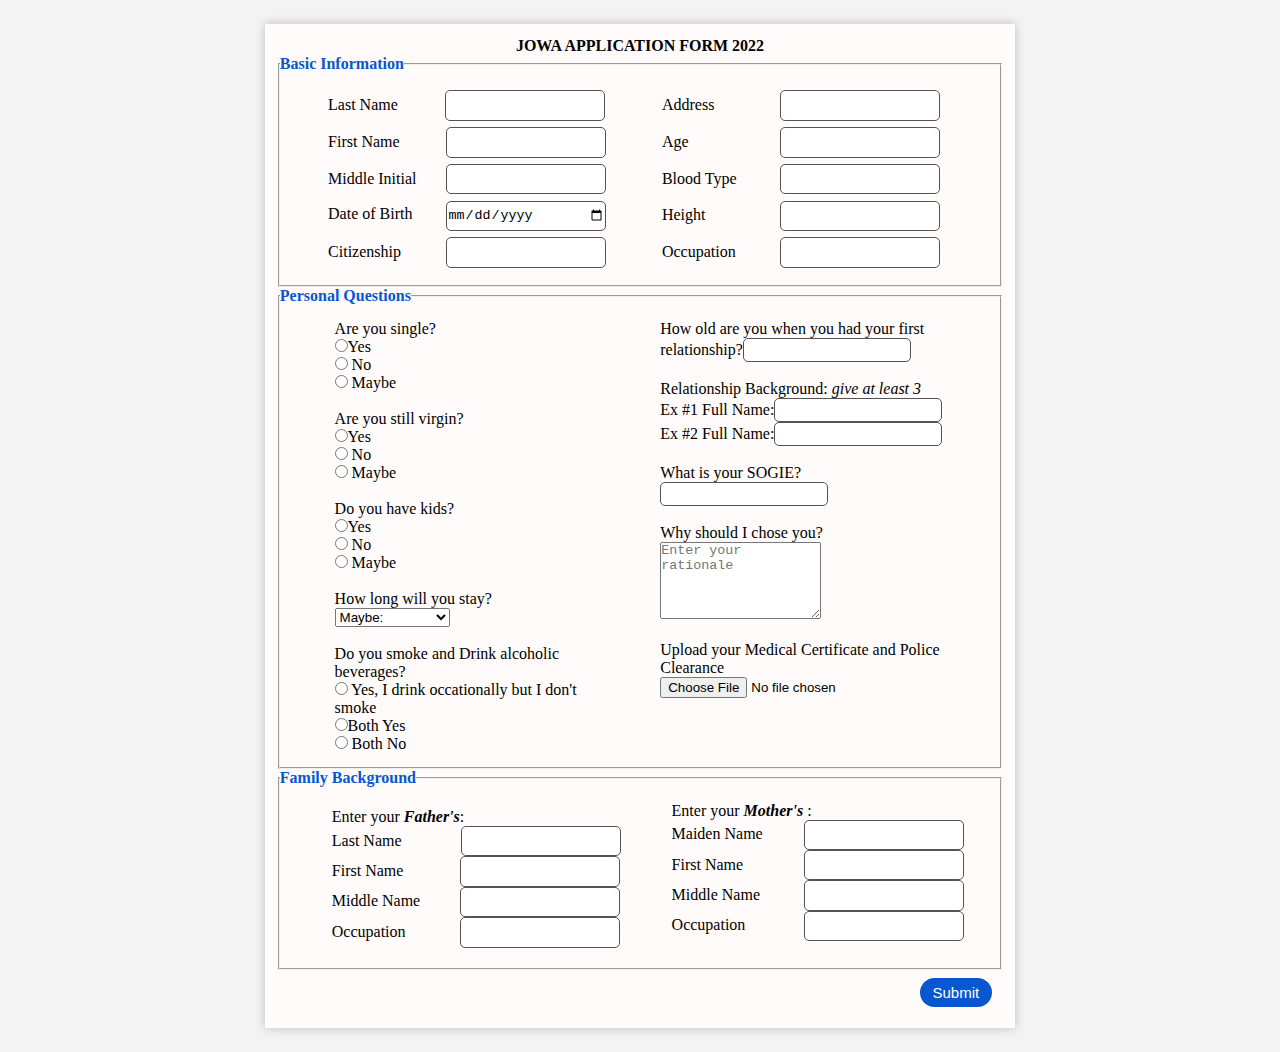
==== index.html @ a8315c6c "changing the filename" ====
<!DOCTYPE html>
<html lang="en">
<head>
        <meta charset="UTF-8">
        <meta http-equiv="X-UA-Compatible" content="IE=edge">
        <meta name="description" content="Finding true love">
        <meta name="author" content="Nicca Laodenio">
        <meta name="viewport" content="width=device-width, initial-scale=5.0">
        <link rel="stylesheet" href="css/stylesheet.css"> 
        <title>Jowa Application (online form)</title>
        
</head>
<body>
    <header>
        <h1></h1>
    </header>
            <main class="ncx">
            <article id="Jaf">
                <h3>JOWA APPLICATION FORM 2022</h3>
                <form method="GET" action="">
                    <section class="basicInfoSection">
                     <fieldset class="fsData" id="Fs_basic_Info">
                            <legend class="dataLegend"><b>Basic Information</b></legend>
                                <section class="InfoSection basic_info">  
                                    <div class="first-column">
                                        <label class="lblBasicInfo " for="lName" >Last Name</label>
                                        <input type="text" name="LName" id="lName" class="box LN" required><br>
                                        <label class="lblBasicInfo" for="fName">First Name</label><input type="text" name="FName" id="fName" required class="box" ><br>
                                        <label class="lblBasicInfo" for="mi">Middle Initial</label><input type="text" name="Mi" id="mi" required class="box" ><br>
                                        <label class="lblBasicInfo" for="beerday">Date of Birth</label><input type="date" name="bday" id="beerday" required class="box" ><br>
                                        <label class="lblBasicInfo" for="ctznshp">Citizenship</label><input type="text" name="ctznshp" id="ctznshp" class="box" ><br>
                                    </div>
                                    <div class="second-column">
                                        <label class="lblBasicInfo" for="address">Address</label><input type="text" name="address" id="address" required class="box" ><br>
                                        <label class="lblBasicInfo" for="age">Age</label><input type="number" name="Age" id="age" required class="box" ><br>
                                        <label class="lblBasicInfo" for="btype">  Blood Type</label><input type="text" name="btype" id="bType" required class="box" ><br>
                                        <label class="lblBasicInfo" for="height">Height</label><input type="text" name="height" id="height"required class="box" ><br>
                                        <label class="lblBasicInfo" for="occupation">Occupation</label><input type="text" name="occupation" id="occupation"required class="box" ><br>
                                    </div>
                                </section>     
                        </fieldset>
                    </section>
                    <section>
                        <fieldset class="fsData" id="Fs_prsnl_quest">
                            <legend class="dataLegend"><b>Personal Questions</b></legend>
                                <section class="InfoSection prsnl_quest">
                                    <div class="first-column">
                                        <label for="single"> Are you single? <br>
                                            <input type="radio" name="single?" id="yes"><label for="yes">Yes</label><br>
                                            <input type="radio" name="single?" id="no"> <label for="no">No</label><br>
                                            <input type="radio" name="single?" id="maybe"> <label for="maybe">Maybe</label>
                                        </label><br><br>
                                        <label for="">Are you still virgin?</label><br>
                                            <input type="radio" name="virgin?" id="yes"><label for="">Yes</label><br>
                                            <input type="radio" name="virgin?" id="no"> <label for="">No</label><br>
                                            <input type="radio" name="virgin?" id="maybe"> <label for="">Maybe</label><br><br>
                                        <label for="">Do you have kids?</label><br>
                                            <input type="radio" name="kids?" id="yes"><label for="">Yes</label><br>
                                            <input type="radio" name="kids?" id="no"> <label for="">No</label><br>
                                            <input type="radio" name="kids?" id="maybe"> <label for="">Maybe</label><br><br>
                                            <label for="">
                                                How long will you stay?
                                            <section id="dropdown">
                                                <select name="will stay?" id="stay" >
                                                    <option value="">Maybe:</option>
                                                    <option value="months">Months</option>
                                                    <option value="days">Days</option>
                                                    <option value="years">Years</option>
                                                    <option value="lifetime">Lifetime</option>
                                                    <option value="never">Never</option>
                                                    <option value="waporeber">Waray Poreber!</option>
                                                </select>
                                            </section>
                                                </label>
                                        <br>
                                                <label for="">Do you smoke and Drink alcoholic beverages?</label><br>
                                                <input type="radio" name="drink&smoke?" id="yes">
                                                <label for="">Yes, I drink occationally but 
                                                    I don't smoke</label><br>
                                                <input type="radio" name="drink&smoke?" id="Yes"><label for="">Both Yes<br>
                                                <input type="radio" name="drink&smoke?" id="no"> <label for="">Both No</label>
                                    </div>
                                    <div class="second-column">
                                        <label class="lblBasicInfo" for="">How old are you when you had your first relationship?</label><input type="text" name="" id=""required class="box" ><br><br>
                                        <label for="">Relationship Background: <em>give at least 3 </em> </label><br>
                                        <label for="">Ex #1 Full Name:</label><input type="text" name="x1_name" class="box" id=""><br>
                                        <label for="">Ex #2 Full Name:</label><input type="text" name="x2_name" class="box" id=""><br> <br>
                                        <label for="">What is your SOGIE?</label><input type="text" name="x3_name" class="box" id="">
                                        <br> <br>
                                        <label for="">Why should I chose you?</label><br>
                                        <textarea name="why?" id="txtWaeyo" cols="18" rows="5" placeholder="Enter your rationale"></textarea><br><br>
                                        <label for="">Upload your Medical Certificate and Police Clearance</label> <br><input type="file" name="certificate" id="">
                                    </div>
                                </section>
                        </fieldset>
                    </section>
                    <fieldset class="fsData" id="Fs_FamBackGround">
                        <legend class="dataLegend"><b>Family Background</b></legend>
                        <section class="InfoSection FamBG">
                            <div class="father">
                                <label for="">Enter your <b><em>Father's</em></b>:</label><br>
                                    <section class="Father">
                                        <label for="FlName" class="lbl ">Last Name </label>
                                        <input type="text" name="FLName" id="FlName" required class="box LN"><br>
                                        <label for="fFName" class="lbl">First Name </label><input type="text" clas box" name="FFName" id="FfName" required class="box"><br>
                                        <label for="Fmi" class="lbl">Middle  Name</label><input type="text" clas box" name="FMi" id="Fmi" class="box" required><br>
                                        <label for="occupation" class="lbl">Occupation</label><input type="text" clas box" name="occupation" id="occupation"required class="box NL"><br>
                                    </section>
                            </div>
                                <div class="mother">
                                        <label for="">Enter your <b><em>Mother's</em> </b>:</label><br>
                                        <section class="mother">
                                        <label for="MName" class="lbl">Maiden Name </label>
                                        <input type="text" class="box" name="MMName" id="MMName" required><br>
                                        <label for="MfName" class="lbl">First Name </label>
                                        <input type="text" class="box" name="MFName" id="MfName" required class="box"><br>
                                        <label for="Fmi" class="lbl">Middle Name</label>
                                        <input type="text" class="box" name="MMi" id="Mmi" required class="box"><br>
                                        <label for="occupation" class="lbl">Occupation</label>
                                        <input type="text"   name="occupation" id="occupation"required class="box NL"><br>
                                                                                                            </section>
                            </div>
                        </section>    
                    </fieldset>
                    <span>
                        <input type="submit" id="btnSubmit" value="Submit">
                    </span>
                </form>
            </article>
        </main>
</body>
</html>
---- css/stylesheet.css ----
*, *::after, *::before {
  margin: 0;
  padding: 0;
  -webkit-box-sizing: border-box;
          box-sizing: border-box;
}

body {
  display: -webkit-box;
  display: -ms-flexbox;
  display: flex;
  place-items: center;
  -webkit-box-pack: center;
      -ms-flex-pack: center;
          justify-content: center;
  font-size: clamp(14px, 5vw, 10%);
  font-family: 'Montserrat';
  background: #f3f3f3;
}

body .dataLegend {
  color: #21bd7c;
}

body .ncx {
  width: clamp(400px, 40vw, 60%);
  padding: .8rem;
  margin: 1.5rem;
  background-color: #fffbfb;
  -webkit-box-shadow: 0px 0px 10px rgba(0, 0, 0, 0.219);
          box-shadow: 0px 0px 10px rgba(0, 0, 0, 0.219);
}

body .ncx #Jaf h3 {
  text-align: center;
  font-size: clamp(1rem, 10%, 5vw);
  font-family: 'Montserrat';
}

body .ncx #Jaf .basic_info {
  display: -webkit-box;
  display: -ms-flexbox;
  display: flex;
  -webkit-box-pack: space-evenly;
      -ms-flex-pack: space-evenly;
          justify-content: space-evenly;
  padding: .8rem .3rem;
  font-family: 'Poppins';
  font-size: 13px;
}

body .ncx #Jaf .basic_info .first-column {
  width: 200px;
}

body .ncx #Jaf .basic_info .second-column {
  width: 150px;
}

body .ncx #Jaf .basic_info .box {
  width: 9.6rem;
  height: 1.5rem;
  border-radius: 5px;
  border: solid 1px #535353;
}

body .ncx #Jaf .prsnl_quest {
  display: -webkit-box;
  display: -ms-flexbox;
  display: flex;
  -ms-flex-pack: distribute;
      justify-content: space-around;
  padding: .8rem 1.4rem;
  font-family: 'Poppins';
  font-size: 13px;
}

body .ncx #Jaf .prsnl_quest .first-column {
  width: 155px;
  margin-left: -2rem;
  padding-right: .5rem;
}

body .ncx #Jaf .prsnl_quest .second-column {
  width: 120px;
}

body .ncx #Jaf .prsnl_quest .box {
  width: 9.6rem;
  height: 1.5rem;
  border-radius: 5px;
  border: solid 1px #535353;
}

body .ncx #Jaf .FamBG {
  display: -webkit-box;
  display: -ms-flexbox;
  display: flex;
  -webkit-box-pack: space-evenly;
      -ms-flex-pack: space-evenly;
          justify-content: space-evenly;
  padding: .8rem .4rem;
  font-family: 'Poppins';
  font-size: 13px;
}

body .ncx #Jaf .FamBG .father {
  width: 180px;
  padding: .4rem;
}

body .ncx #Jaf .FamBG .mother {
  width: 180px;
  margin-right: -2rem;
}

body .ncx #Jaf .FamBG .box {
  width: 9.6rem;
  height: 1.5rem;
  border-radius: 5px;
  border: solid 1px #535353;
}

body .ncx #Jaf span {
  padding: 8px 10px;
  display: -webkit-box;
  display: -ms-flexbox;
  display: flex;
  -webkit-box-orient: horizontal;
  -webkit-box-direction: normal;
      -ms-flex-direction: row;
          flex-direction: row;
  -webkit-box-pack: end;
      -ms-flex-pack: end;
          justify-content: flex-end;
}

body .ncx #Jaf #btnSubmit {
  height: auto;
  padding: 4px 10px;
  border-radius: 3px;
  width: auto;
  font-size: 15px;
  border: solid 0px beige;
  position: relative;
  background-color: #21bd7c;
  color: white;
  border-radius: 20px;
}

@media (min-width: 600px) {
  body {
    font-size: clamp(1rem, 10%, 10vw);
    font-family: 'Montserrat';
  }
  body .dataLegend {
    color: #0857ce;
  }
  body .ncx {
    width: clamp(750px, 50%, 50vw);
  }
  body .ncx #Jaf .basic_info {
    display: -webkit-box;
    display: -ms-flexbox;
    display: flex;
    -webkit-box-pack: space-evenly;
        -ms-flex-pack: space-evenly;
            justify-content: space-evenly;
    padding: .9rem;
    font-family: 'Poppins';
    font-size: clamp(1rem, 10%, 10vw);
    font-family: 'Montserrat';
  }
  body .ncx #Jaf .basic_info .first-column {
    width: 300px;
  }
  body .ncx #Jaf .basic_info .second-column {
    width: 290px;
  }
  body .ncx #Jaf .basic_info .box {
    width: 10rem;
    height: 1.9rem;
    border-radius: 5px;
    border: solid 1px #535353;
    margin: .2rem;
  }
  body .ncx #Jaf .basic_info .lblBasicInfo {
    width: 7.2rem;
    display: -webkit-inline-box;
    display: -ms-inline-flexbox;
    display: inline-flex;
  }
  body .ncx #Jaf .basic_info .LN {
    margin-left: -2px;
  }
  body .ncx #Jaf .prsnl_quest {
    display: -webkit-box;
    display: -ms-flexbox;
    display: flex;
    -webkit-box-pack: space-evenly;
        -ms-flex-pack: space-evenly;
            justify-content: space-evenly;
    padding: .9rem;
    font-family: 'Poppins';
    font-size: clamp(1rem, 10%, 10vw);
    font-family: 'Montserrat';
  }
  body .ncx #Jaf .prsnl_quest .first-column {
    width: 290px;
    margin-left: .3rem;
    padding-right: .5rem;
  }
  body .ncx #Jaf .prsnl_quest .second-column {
    width: 290px;
  }
  body .ncx #Jaf .prsnl_quest .box {
    width: 10.5rem;
    height: 1.5rem;
    border-radius: 5px;
    border: solid 1px #535353;
  }
  body .ncx #Jaf .FamBG {
    display: -webkit-box;
    display: -ms-flexbox;
    display: flex;
    -webkit-box-pack: space-evenly;
        -ms-flex-pack: space-evenly;
            justify-content: space-evenly;
    padding: .9rem;
    font-family: 'Poppins';
    font-size: clamp(1rem, 10%, 10vw);
    font-family: 'Montserrat';
  }
  body .ncx #Jaf .FamBG .father {
    width: 315px;
    padding: .4rem;
  }
  body .ncx #Jaf .FamBG .mother {
    width: 315px;
  }
  body .ncx #Jaf .FamBG .box {
    width: 10rem;
    height: 1.9rem;
    border-radius: 5px;
    border: solid 1px #535353;
  }
  body .ncx #Jaf .FamBG .lbl {
    width: 8rem;
    display: -webkit-inline-box;
    display: -ms-inline-flexbox;
    display: inline-flex;
  }
  body .ncx #Jaf .FamBG .LN {
    margin-left: -3px;
  }
  body .ncx #Jaf .FamBG .NL {
    margin-right: -10px;
  }
  body .ncx #Jaf span {
    padding: 8px 10px;
    display: -webkit-box;
    display: -ms-flexbox;
    display: flex;
    -webkit-box-orient: horizontal;
    -webkit-box-direction: normal;
        -ms-flex-direction: row;
            flex-direction: row;
    -webkit-box-pack: end;
        -ms-flex-pack: end;
            justify-content: flex-end;
  }
  body .ncx #Jaf #btnSubmit {
    height: auto;
    padding: 6px 13px;
    border-radius: 3px;
    width: auto;
    font-size: 15px;
    border: solid 0px beige;
    position: relative;
    background-color: #0857ce;
    color: white;
    border-radius: 20px;
  }
}
/*# sourceMappingURL=stylesheet.css.map */
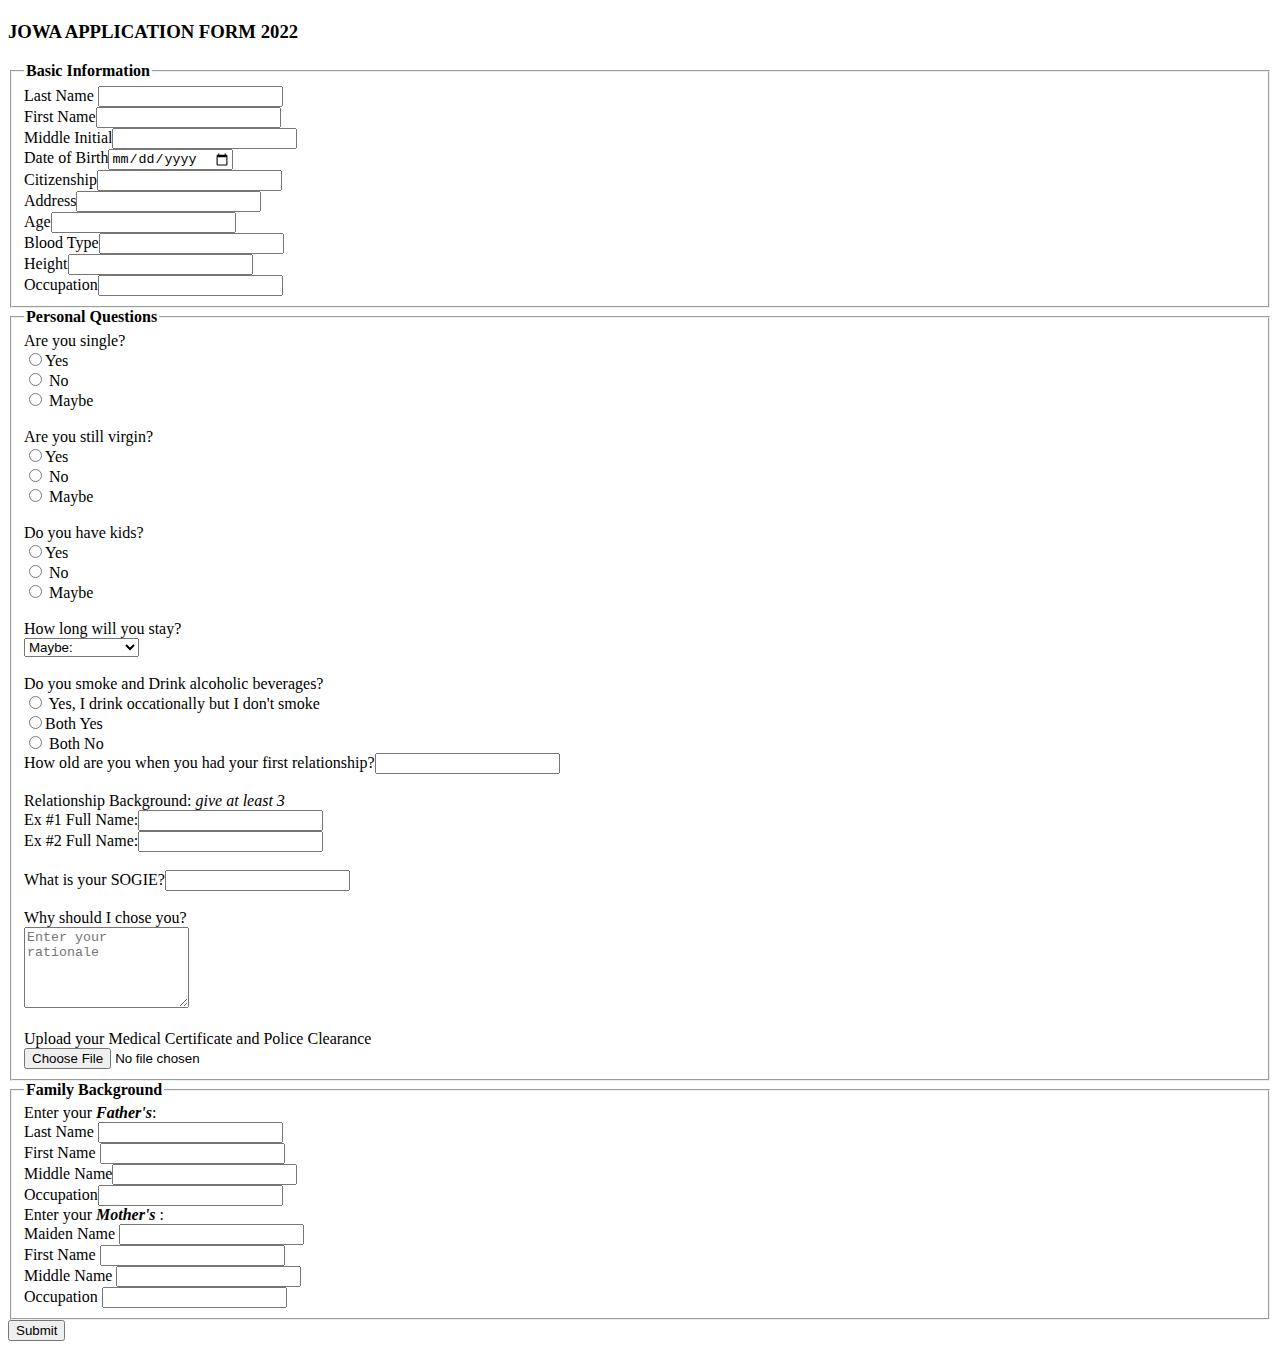
==== commit c8c601a4: "new update" ====
--- a/index.html
+++ b/index.html
@@ -6,7 +6,7 @@
         <meta name="description" content="Finding true love">
         <meta name="author" content="Nicca Laodenio">
         <meta name="viewport" content="width=device-width, initial-scale=5.0">
-        <link rel="stylesheet" href="css/stylesheet.css"> 
+        <link rel="stylesheet" href="../css/style.css"> 
         <title>Jowa Application (online form)</title>
         
 </head>
--- a/css/style.css
+++ b/css/style.css
@@ -0,0 +1 @@
+/* No CSS *//*# sourceMappingURL=style.css.map */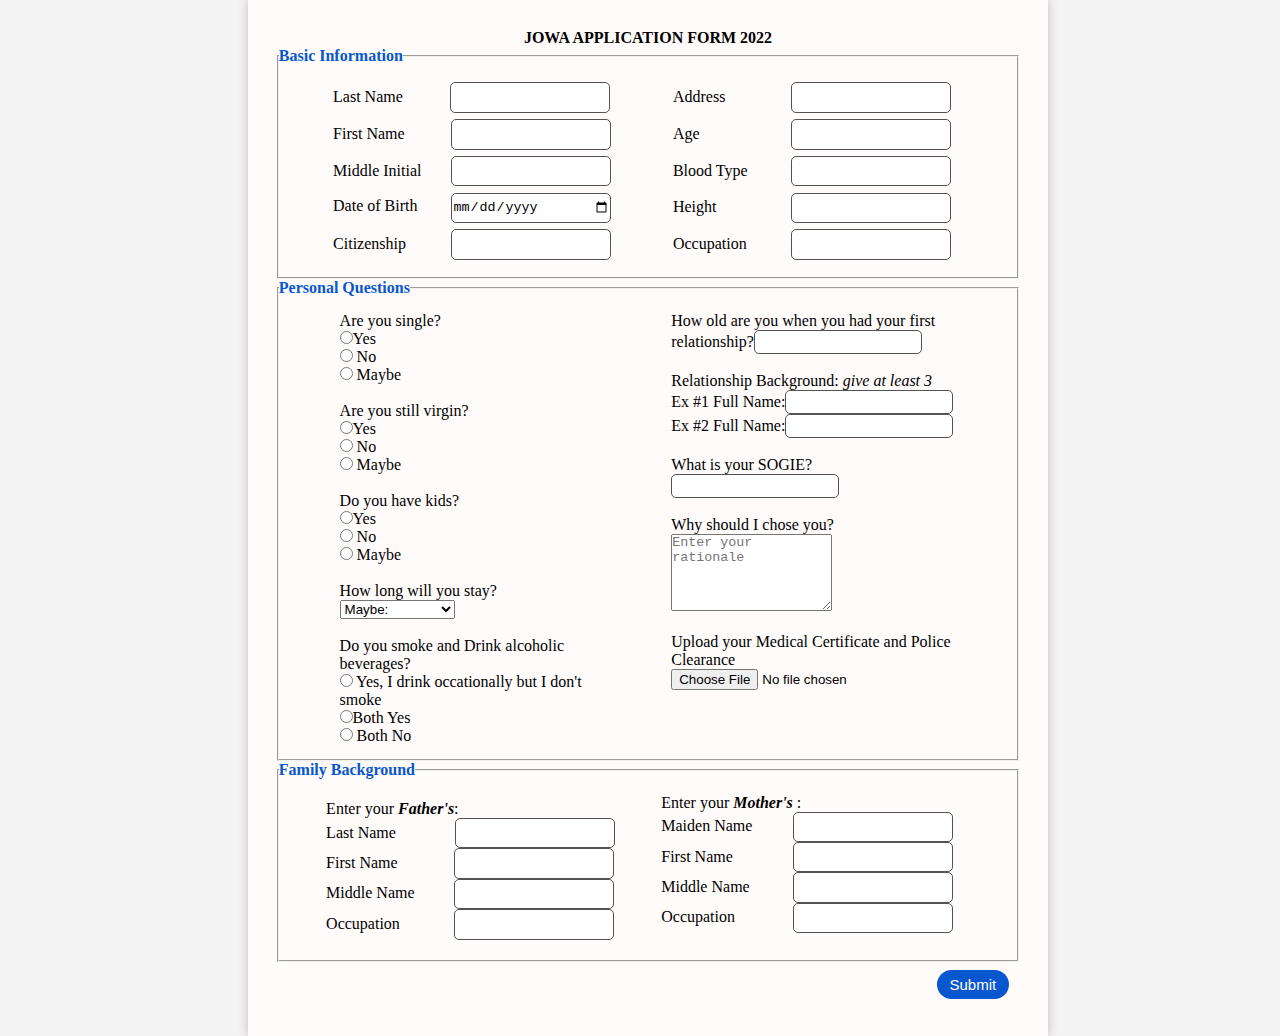
==== commit 90bbb1eb: "new update" ====
--- a/index.html
+++ b/index.html
@@ -6,7 +6,7 @@
         <meta name="description" content="Finding true love">
         <meta name="author" content="Nicca Laodenio">
         <meta name="viewport" content="width=device-width, initial-scale=5.0">
-        <link rel="stylesheet" href="../css/style.css"> 
+        <link rel="stylesheet" href="css/style.css"> 
         <title>Jowa Application (online form)</title>
         
 </head>
--- a/css/style.css
+++ b/css/style.css
@@ -1 +1,287 @@
-/* No CSS *//*# sourceMappingURL=style.css.map */+*,
+*::after,
+*::before {
+  margin: 0;
+  padding: 0;
+  -webkit-box-sizing: border-box;
+          box-sizing: border-box;
+}
+
+body {
+  display: -webkit-box;
+  display: -ms-flexbox;
+  display: flex;
+  place-items: center;
+  -webkit-box-pack: center;
+      -ms-flex-pack: center;
+          justify-content: center;
+  font-size: clamp(14px, 5vw, 10%);
+  font-family: "Montserrat";
+  background: #f3f3f3;
+}
+
+body .dataLegend {
+  color: #21bd7c;
+}
+
+body .ncx {
+  width: 100%;
+  padding: 1.8rem;
+  margin-left: 1rem;
+  background-color: #fffbfb;
+  -webkit-box-shadow: 0px 0px 10px rgba(0, 0, 0, 0.219);
+          box-shadow: 0px 0px 10px rgba(0, 0, 0, 0.219);
+}
+
+body .ncx #Jaf h3 {
+  text-align: center;
+  font-size: clamp(1rem, 10%, 5vw);
+  font-family: "Montserrat";
+}
+
+body .ncx #Jaf .basic_info {
+  display: -webkit-box;
+  display: -ms-flexbox;
+  display: flex;
+  -webkit-box-pack: space-evenly;
+      -ms-flex-pack: space-evenly;
+          justify-content: space-evenly;
+  padding: 0.8rem 0.3rem;
+  font-family: "Poppins";
+  font-size: 13px;
+}
+
+body .ncx #Jaf .basic_info .first-column {
+  width: 200px;
+}
+
+body .ncx #Jaf .basic_info .second-column {
+  width: 150px;
+}
+
+body .ncx #Jaf .basic_info .box {
+  width: 9.6rem;
+  height: 1.5rem;
+  border-radius: 5px;
+  border: solid 1px #535353;
+}
+
+body .ncx #Jaf .prsnl_quest {
+  display: -webkit-box;
+  display: -ms-flexbox;
+  display: flex;
+  -webkit-box-pack: space-evenly;
+      -ms-flex-pack: space-evenly;
+          justify-content: space-evenly;
+  padding: 0.8rem 0.4rem;
+  font-family: "Poppins";
+  font-size: 13px;
+}
+
+body .ncx #Jaf .prsnl_quest .first-column {
+  width: 165px;
+  margin-left: 0.3rem;
+  padding-right: 0.5rem;
+}
+
+body .ncx #Jaf .prsnl_quest .second-column {
+  width: 180px;
+}
+
+body .ncx #Jaf .prsnl_quest .box {
+  width: 9.6rem;
+  height: 1.5rem;
+  border-radius: 5px;
+  border: solid 1px #535353;
+}
+
+body .ncx #Jaf .FamBG {
+  display: -webkit-box;
+  display: -ms-flexbox;
+  display: flex;
+  -webkit-box-pack: space-evenly;
+      -ms-flex-pack: space-evenly;
+          justify-content: space-evenly;
+  padding: 0.8rem 0;
+  font-family: "Poppins";
+  font-size: 13px;
+}
+
+body .ncx #Jaf .FamBG .father {
+  width: 170px;
+  padding: 0.4rem;
+}
+
+body .ncx #Jaf .FamBG .mother {
+  width: 200px;
+}
+
+body .ncx #Jaf .FamBG .box {
+  width: 9.6rem;
+  height: 1.5rem;
+  border-radius: 5px;
+  border: solid 1px #535353;
+}
+
+body .ncx #Jaf span {
+  padding: 8px 10px;
+  display: -webkit-box;
+  display: -ms-flexbox;
+  display: flex;
+  -webkit-box-orient: horizontal;
+  -webkit-box-direction: normal;
+      -ms-flex-direction: row;
+          flex-direction: row;
+  -webkit-box-pack: end;
+      -ms-flex-pack: end;
+          justify-content: flex-end;
+}
+
+body .ncx #Jaf #btnSubmit {
+  height: auto;
+  padding: 4px 10px;
+  border-radius: 3px;
+  width: auto;
+  font-size: 15px;
+  border: solid 0px beige;
+  position: relative;
+  background-color: #21bd7c;
+  color: white;
+  border-radius: 20px;
+}
+
+@media (min-width: 600px) {
+  body {
+    font-size: clamp(1rem, 10%, 10vw);
+    font-family: "Montserrat";
+  }
+  body .dataLegend {
+    color: #0857ce;
+  }
+  body .ncx {
+    max-width: 800px;
+  }
+  body .ncx #Jaf .basic_info {
+    display: -webkit-box;
+    display: -ms-flexbox;
+    display: flex;
+    -webkit-box-pack: space-evenly;
+        -ms-flex-pack: space-evenly;
+            justify-content: space-evenly;
+    padding: 0.9rem;
+    font-family: "Poppins";
+    font-size: clamp(1rem, 10%, 10vw);
+    font-family: "Montserrat";
+  }
+  body .ncx #Jaf .basic_info .first-column {
+    width: 300px;
+  }
+  body .ncx #Jaf .basic_info .second-column {
+    width: 290px;
+  }
+  body .ncx #Jaf .basic_info .box {
+    width: 10rem;
+    height: 1.9rem;
+    border-radius: 5px;
+    border: solid 1px #535353;
+    margin: 0.2rem;
+  }
+  body .ncx #Jaf .basic_info .lblBasicInfo {
+    width: 7.2rem;
+    display: -webkit-inline-box;
+    display: -ms-inline-flexbox;
+    display: inline-flex;
+  }
+  body .ncx #Jaf .basic_info .LN {
+    margin-left: -2px;
+  }
+  body .ncx #Jaf .prsnl_quest {
+    display: -webkit-box;
+    display: -ms-flexbox;
+    display: flex;
+    -webkit-box-pack: space-evenly;
+        -ms-flex-pack: space-evenly;
+            justify-content: space-evenly;
+    padding: 0.9rem;
+    font-family: "Poppins";
+    font-size: clamp(1rem, 10%, 10vw);
+    font-family: "Montserrat";
+  }
+  body .ncx #Jaf .prsnl_quest .first-column {
+    width: 290px;
+    margin-left: 0.3rem;
+    padding-right: 0.5rem;
+  }
+  body .ncx #Jaf .prsnl_quest .second-column {
+    width: 290px;
+  }
+  body .ncx #Jaf .prsnl_quest .box {
+    width: 10.5rem;
+    height: 1.5rem;
+    border-radius: 5px;
+    border: solid 1px #535353;
+  }
+  body .ncx #Jaf .FamBG {
+    display: -webkit-box;
+    display: -ms-flexbox;
+    display: flex;
+    -webkit-box-pack: space-evenly;
+        -ms-flex-pack: space-evenly;
+            justify-content: space-evenly;
+    padding: 0.9rem;
+    font-family: "Poppins";
+    font-size: clamp(1rem, 10%, 10vw);
+    font-family: "Montserrat";
+  }
+  body .ncx #Jaf .FamBG .father {
+    width: 315px;
+    padding: 0.4rem;
+  }
+  body .ncx #Jaf .FamBG .mother {
+    width: 315px;
+  }
+  body .ncx #Jaf .FamBG .box {
+    width: 10rem;
+    height: 1.9rem;
+    border-radius: 5px;
+    border: solid 1px #535353;
+  }
+  body .ncx #Jaf .FamBG .lbl {
+    width: 8rem;
+    display: -webkit-inline-box;
+    display: -ms-inline-flexbox;
+    display: inline-flex;
+  }
+  body .ncx #Jaf .FamBG .LN {
+    margin-left: -3px;
+  }
+  body .ncx #Jaf .FamBG .NL {
+    margin-right: -10px;
+  }
+  body .ncx #Jaf span {
+    padding: 8px 10px;
+    display: -webkit-box;
+    display: -ms-flexbox;
+    display: flex;
+    -webkit-box-orient: horizontal;
+    -webkit-box-direction: normal;
+        -ms-flex-direction: row;
+            flex-direction: row;
+    -webkit-box-pack: end;
+        -ms-flex-pack: end;
+            justify-content: flex-end;
+  }
+  body .ncx #Jaf #btnSubmit {
+    height: auto;
+    padding: 6px 13px;
+    border-radius: 3px;
+    width: auto;
+    font-size: 15px;
+    border: solid 0px beige;
+    position: relative;
+    background-color: #0857ce;
+    color: white;
+    border-radius: 20px;
+  }
+}
+/*# sourceMappingURL=style.css.map */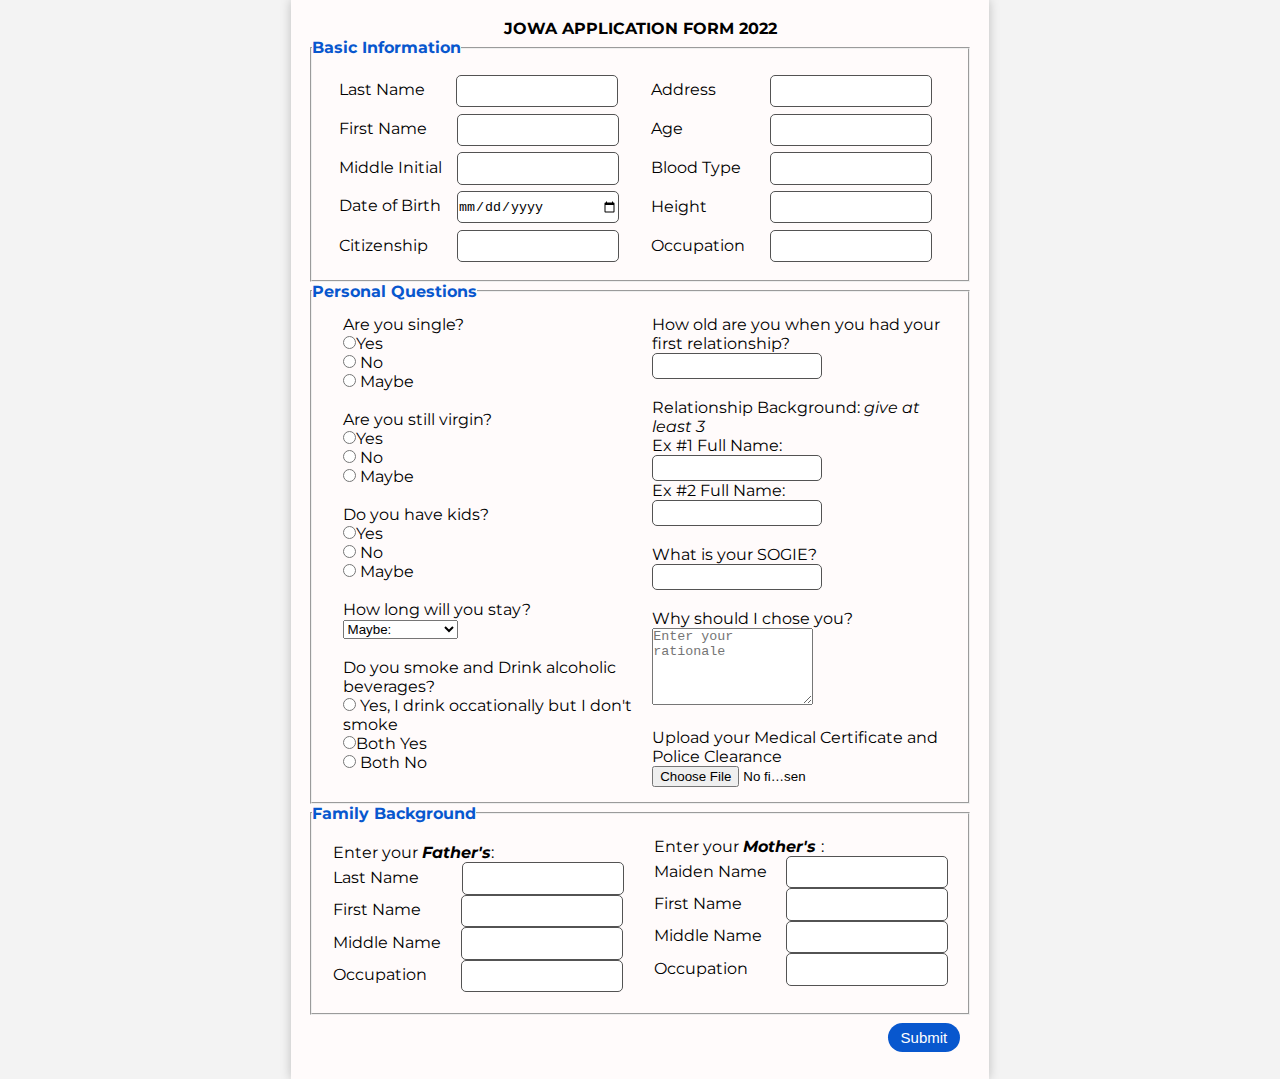
==== commit bf444de2: ".." ====
--- a/index.html
+++ b/index.html
@@ -14,119 +14,121 @@
     <header>
         <h1></h1>
     </header>
-            <main class="ncx">
-            <article id="Jaf">
-                <h3>JOWA APPLICATION FORM 2022</h3>
-                <form method="GET" action="">
-                    <section class="basicInfoSection">
-                     <fieldset class="fsData" id="Fs_basic_Info">
-                            <legend class="dataLegend"><b>Basic Information</b></legend>
-                                <section class="InfoSection basic_info">  
-                                    <div class="first-column">
-                                        <label class="lblBasicInfo " for="lName" >Last Name</label>
-                                        <input type="text" name="LName" id="lName" class="box LN" required><br>
-                                        <label class="lblBasicInfo" for="fName">First Name</label><input type="text" name="FName" id="fName" required class="box" ><br>
-                                        <label class="lblBasicInfo" for="mi">Middle Initial</label><input type="text" name="Mi" id="mi" required class="box" ><br>
-                                        <label class="lblBasicInfo" for="beerday">Date of Birth</label><input type="date" name="bday" id="beerday" required class="box" ><br>
-                                        <label class="lblBasicInfo" for="ctznshp">Citizenship</label><input type="text" name="ctznshp" id="ctznshp" class="box" ><br>
-                                    </div>
-                                    <div class="second-column">
-                                        <label class="lblBasicInfo" for="address">Address</label><input type="text" name="address" id="address" required class="box" ><br>
-                                        <label class="lblBasicInfo" for="age">Age</label><input type="number" name="Age" id="age" required class="box" ><br>
-                                        <label class="lblBasicInfo" for="btype">  Blood Type</label><input type="text" name="btype" id="bType" required class="box" ><br>
-                                        <label class="lblBasicInfo" for="height">Height</label><input type="text" name="height" id="height"required class="box" ><br>
-                                        <label class="lblBasicInfo" for="occupation">Occupation</label><input type="text" name="occupation" id="occupation"required class="box" ><br>
-                                    </div>
-                                </section>     
+        <div class="container">
+                <main class="ncx">
+                <article id="Jaf">
+                    <h3>JOWA APPLICATION FORM 2022</h3>
+                    <form method="GET" action="">
+                        <section class="basicInfoSection">
+                         <fieldset class="fsData" id="Fs_basic_Info">
+                                <legend class="dataLegend"><b>Basic Information</b></legend>
+                                    <section class="InfoSection basic_info">
+                                        <div class="first-column">
+                                            <label class="lblBasicInfo " for="lName" >Last Name</label>
+                                            <input type="text" name="LName" id="lName" class="box LN" required><br>
+                                            <label class="lblBasicInfo" for="fName">First Name</label><input type="text" name="FName" id="fName" required class="box" ><br>
+                                            <label class="lblBasicInfo" for="mi">Middle Initial</label><input type="text" name="Mi" id="mi" required class="box" ><br>
+                                            <label class="lblBasicInfo" for="beerday">Date of Birth</label><input type="date" name="bday" id="beerday" required class="box" ><br>
+                                            <label class="lblBasicInfo" for="ctznshp">Citizenship</label><input type="text" name="ctznshp" id="ctznshp" class="box" ><br>
+                                        </div>
+                                        <div class="second-column">
+                                            <label class="lblBasicInfo" for="address">Address</label><input type="text" name="address" id="address" required class="box" ><br>
+                                            <label class="lblBasicInfo" for="age">Age</label><input type="number" name="Age" id="age" required class="box" ><br>
+                                            <label class="lblBasicInfo" for="btype">  Blood Type</label><input type="text" name="btype" id="bType" required class="box" ><br>
+                                            <label class="lblBasicInfo" for="height">Height</label><input type="text" name="height" id="height"required class="box" ><br>
+                                            <label class="lblBasicInfo" for="occupation">Occupation</label><input type="text" name="occupation" id="occupation"required class="box" ><br>
+                                        </div>
+                                    </section>
+                            </fieldset>
+                        </section>
+                        <section>
+                            <fieldset class="fsData" id="Fs_prsnl_quest">
+                                <legend class="dataLegend"><b>Personal Questions</b></legend>
+                                    <section class="InfoSection prsnl_quest">
+                                        <div class="first-column">
+                                            <label for="single"> Are you single? <br>
+                                                <input type="radio" name="single?" id="yes"><label for="yes">Yes</label><br>
+                                                <input type="radio" name="single?" id="no"> <label for="no">No</label><br>
+                                                <input type="radio" name="single?" id="maybe"> <label for="maybe">Maybe</label>
+                                            </label><br><br>
+                                            <label for="">Are you still virgin?</label><br>
+                                                <input type="radio" name="virgin?" id="yes"><label for="">Yes</label><br>
+                                                <input type="radio" name="virgin?" id="no"> <label for="">No</label><br>
+                                                <input type="radio" name="virgin?" id="maybe"> <label for="">Maybe</label><br><br>
+                                            <label for="">Do you have kids?</label><br>
+                                                <input type="radio" name="kids?" id="yes"><label for="">Yes</label><br>
+                                                <input type="radio" name="kids?" id="no"> <label for="">No</label><br>
+                                                <input type="radio" name="kids?" id="maybe"> <label for="">Maybe</label><br><br>
+                                                <label for="">
+                                                    How long will you stay?
+                                                <section id="dropdown">
+                                                    <select name="will stay?" id="stay" >
+                                                        <option value="">Maybe:</option>
+                                                        <option value="months">Months</option>
+                                                        <option value="days">Days</option>
+                                                        <option value="years">Years</option>
+                                                        <option value="lifetime">Lifetime</option>
+                                                        <option value="never">Never</option>
+                                                        <option value="waporeber">Waray Poreber!</option>
+                                                    </select>
+                                                </section>
+                                                    </label>
+                                            <br>
+                                                    <label for="">Do you smoke and Drink alcoholic beverages?</label><br>
+                                                    <input type="radio" name="drink&smoke?" id="yes">
+                                                    <label for="">Yes, I drink occationally but
+                                                        I don't smoke</label><br>
+                                                    <input type="radio" name="drink&smoke?" id="Yes"><label for="">Both Yes<br>
+                                                    <input type="radio" name="drink&smoke?" id="no"> <label for="">Both No</label>
+                                        </div>
+                                        <div class="second-column">
+                                            <label class="lblBasicInfo" for="">How old are you when you had your first relationship?</label><input type="text" name="" id=""required class="box" ><br><br>
+                                            <label for="">Relationship Background: <em>give at least 3 </em> </label><br>
+                                            <label for="">Ex #1 Full Name:</label><input type="text" name="x1_name" class="box" id=""><br>
+                                            <label for="">Ex #2 Full Name:</label><input type="text" name="x2_name" class="box" id=""><br> <br>
+                                            <label for="">What is your SOGIE?</label><input type="text" name="x3_name" class="box" id="">
+                                            <br> <br>
+                                            <label for="">Why should I chose you?</label><br>
+                                            <textarea name="why?" id="txtWaeyo" cols="18" rows="5" placeholder="Enter your rationale"></textarea><br><br>
+                                            <label for="">Upload your Medical Certificate and Police Clearance</label> <br><input type="file" name="certificate" id="" class="file">
+                                        </div>
+                                    </section>
+                            </fieldset>
+                        </section>
+                        <fieldset class="fsData" id="Fs_FamBackGround">
+                            <legend class="dataLegend"><b>Family Background</b></legend>
+                            <section class="InfoSection FamBG">
+                                <div class="father">
+                                    <label for="">Enter your <b><em>Father's</em></b>:</label><br>
+                                        <section class="Father">
+                                            <label for="FlName" class="lbl ">Last Name </label>
+                                            <input type="text" name="FLName" id="FlName" required class="box LN"><br>
+                                            <label for="fFName" class="lbl">First Name </label><input type="text" clas box" name="FFName" id="FfName" required class="box"><br>
+                                            <label for="Fmi" class="lbl">Middle  Name</label><input type="text" clas box" name="FMi" id="Fmi" class="box" required><br>
+                                            <label for="occupation" class="lbl">Occupation</label><input type="text" clas box" name="occupation" id="occupation"required class="box NL"><br>
+                                        </section>
+                                </div>
+                                    <div class="mother">
+                                            <label for="">Enter your <b><em>Mother's</em> </b>:</label><br>
+                                            <section class="mother">
+                                            <label for="MName" class="lbl">Maiden Name </label>
+                                            <input type="text" class="box" name="MMName" id="MMName" required><br>
+                                            <label for="MfName" class="lbl">First Name </label>
+                                            <input type="text" class="box" name="MFName" id="MfName" required class="box"><br>
+                                            <label for="Fmi" class="lbl">Middle Name</label>
+                                            <input type="text" class="box" name="MMi" id="Mmi" required class="box"><br>
+                                            <label for="occupation" class="lbl">Occupation</label>
+                                            <input type="text"   name="occupation" id="occupation"required class="box NL"><br>
+                                                                                                                                        </section>
+                                </div>
+                            </section>
                         </fieldset>
-                    </section>
-                    <section>
-                        <fieldset class="fsData" id="Fs_prsnl_quest">
-                            <legend class="dataLegend"><b>Personal Questions</b></legend>
-                                <section class="InfoSection prsnl_quest">
-                                    <div class="first-column">
-                                        <label for="single"> Are you single? <br>
-                                            <input type="radio" name="single?" id="yes"><label for="yes">Yes</label><br>
-                                            <input type="radio" name="single?" id="no"> <label for="no">No</label><br>
-                                            <input type="radio" name="single?" id="maybe"> <label for="maybe">Maybe</label>
-                                        </label><br><br>
-                                        <label for="">Are you still virgin?</label><br>
-                                            <input type="radio" name="virgin?" id="yes"><label for="">Yes</label><br>
-                                            <input type="radio" name="virgin?" id="no"> <label for="">No</label><br>
-                                            <input type="radio" name="virgin?" id="maybe"> <label for="">Maybe</label><br><br>
-                                        <label for="">Do you have kids?</label><br>
-                                            <input type="radio" name="kids?" id="yes"><label for="">Yes</label><br>
-                                            <input type="radio" name="kids?" id="no"> <label for="">No</label><br>
-                                            <input type="radio" name="kids?" id="maybe"> <label for="">Maybe</label><br><br>
-                                            <label for="">
-                                                How long will you stay?
-                                            <section id="dropdown">
-                                                <select name="will stay?" id="stay" >
-                                                    <option value="">Maybe:</option>
-                                                    <option value="months">Months</option>
-                                                    <option value="days">Days</option>
-                                                    <option value="years">Years</option>
-                                                    <option value="lifetime">Lifetime</option>
-                                                    <option value="never">Never</option>
-                                                    <option value="waporeber">Waray Poreber!</option>
-                                                </select>
-                                            </section>
-                                                </label>
-                                        <br>
-                                                <label for="">Do you smoke and Drink alcoholic beverages?</label><br>
-                                                <input type="radio" name="drink&smoke?" id="yes">
-                                                <label for="">Yes, I drink occationally but 
-                                                    I don't smoke</label><br>
-                                                <input type="radio" name="drink&smoke?" id="Yes"><label for="">Both Yes<br>
-                                                <input type="radio" name="drink&smoke?" id="no"> <label for="">Both No</label>
-                                    </div>
-                                    <div class="second-column">
-                                        <label class="lblBasicInfo" for="">How old are you when you had your first relationship?</label><input type="text" name="" id=""required class="box" ><br><br>
-                                        <label for="">Relationship Background: <em>give at least 3 </em> </label><br>
-                                        <label for="">Ex #1 Full Name:</label><input type="text" name="x1_name" class="box" id=""><br>
-                                        <label for="">Ex #2 Full Name:</label><input type="text" name="x2_name" class="box" id=""><br> <br>
-                                        <label for="">What is your SOGIE?</label><input type="text" name="x3_name" class="box" id="">
-                                        <br> <br>
-                                        <label for="">Why should I chose you?</label><br>
-                                        <textarea name="why?" id="txtWaeyo" cols="18" rows="5" placeholder="Enter your rationale"></textarea><br><br>
-                                        <label for="">Upload your Medical Certificate and Police Clearance</label> <br><input type="file" name="certificate" id="">
-                                    </div>
-                                </section>
-                        </fieldset>
-                    </section>
-                    <fieldset class="fsData" id="Fs_FamBackGround">
-                        <legend class="dataLegend"><b>Family Background</b></legend>
-                        <section class="InfoSection FamBG">
-                            <div class="father">
-                                <label for="">Enter your <b><em>Father's</em></b>:</label><br>
-                                    <section class="Father">
-                                        <label for="FlName" class="lbl ">Last Name </label>
-                                        <input type="text" name="FLName" id="FlName" required class="box LN"><br>
-                                        <label for="fFName" class="lbl">First Name </label><input type="text" clas box" name="FFName" id="FfName" required class="box"><br>
-                                        <label for="Fmi" class="lbl">Middle  Name</label><input type="text" clas box" name="FMi" id="Fmi" class="box" required><br>
-                                        <label for="occupation" class="lbl">Occupation</label><input type="text" clas box" name="occupation" id="occupation"required class="box NL"><br>
-                                    </section>
-                            </div>
-                                <div class="mother">
-                                        <label for="">Enter your <b><em>Mother's</em> </b>:</label><br>
-                                        <section class="mother">
-                                        <label for="MName" class="lbl">Maiden Name </label>
-                                        <input type="text" class="box" name="MMName" id="MMName" required><br>
-                                        <label for="MfName" class="lbl">First Name </label>
-                                        <input type="text" class="box" name="MFName" id="MfName" required class="box"><br>
-                                        <label for="Fmi" class="lbl">Middle Name</label>
-                                        <input type="text" class="box" name="MMi" id="Mmi" required class="box"><br>
-                                        <label for="occupation" class="lbl">Occupation</label>
-                                        <input type="text"   name="occupation" id="occupation"required class="box NL"><br>
-                                                                                                            </section>
-                            </div>
-                        </section>    
-                    </fieldset>
-                    <span>
-                        <input type="submit" id="btnSubmit" value="Submit">
-                    </span>
-                </form>
-            </article>
-        </main>
+                        <span>
+                            <input type="submit" id="btnSubmit" value="Submit">
+                        </span>
+                    </form>
+                </article>
+                        </main>
+            </div>
 </body>
 </html>
--- a/css/style.css
+++ b/css/style.css
@@ -1,10 +1,9 @@
+@import url("https://fonts.googleapis.com/css2?family=Birthstone&family=Great+Vibes&family=Inter:wght@200;300;400;600;700&family=Lexend+Deca:wght@200;300&family=Montserrat:wght@400;600&family=Poppins:wght@400;500;600&display=swap");
 *,
 *::after,
 *::before {
   margin: 0;
   padding: 0;
-  -webkit-box-sizing: border-box;
-          box-sizing: border-box;
 }
 
 body {
@@ -15,6 +14,11 @@
   -webkit-box-pack: center;
       -ms-flex-pack: center;
           justify-content: center;
+  -webkit-box-align: center;
+      -ms-flex-align: center;
+          align-items: center;
+  -webkit-box-sizing: border-box;
+          box-sizing: border-box;
   font-size: clamp(14px, 5vw, 10%);
   font-family: "Montserrat";
   background: #f3f3f3;
@@ -25,9 +29,8 @@
 }
 
 body .ncx {
-  width: 100%;
-  padding: 1.8rem;
-  margin-left: 1rem;
+  padding: .6rem;
+  margin-left: auto;
   background-color: #fffbfb;
   -webkit-box-shadow: 0px 0px 10px rgba(0, 0, 0, 0.219);
           box-shadow: 0px 0px 10px rgba(0, 0, 0, 0.219);
@@ -52,11 +55,11 @@
 }
 
 body .ncx #Jaf .basic_info .first-column {
-  width: 200px;
+  width: 32%;
 }
 
 body .ncx #Jaf .basic_info .second-column {
-  width: 150px;
+  width: 30%;
 }
 
 body .ncx #Jaf .basic_info .box {
@@ -79,13 +82,17 @@
 }
 
 body .ncx #Jaf .prsnl_quest .first-column {
-  width: 165px;
+  width: 30%;
   margin-left: 0.3rem;
   padding-right: 0.5rem;
 }
 
 body .ncx #Jaf .prsnl_quest .second-column {
-  width: 180px;
+  width: 35%;
+}
+
+body .ncx #Jaf .prsnl_quest .second-column .file {
+  width: 10rem;
 }
 
 body .ncx #Jaf .prsnl_quest .box {
@@ -160,6 +167,7 @@
   }
   body .ncx {
     max-width: 800px;
+    padding: 1.2rem;
   }
   body .ncx #Jaf .basic_info {
     display: -webkit-box;
@@ -238,7 +246,7 @@
     padding: 0.4rem;
   }
   body .ncx #Jaf .FamBG .mother {
-    width: 315px;
+    width: 300px;
   }
   body .ncx #Jaf .FamBG .box {
     width: 10rem;
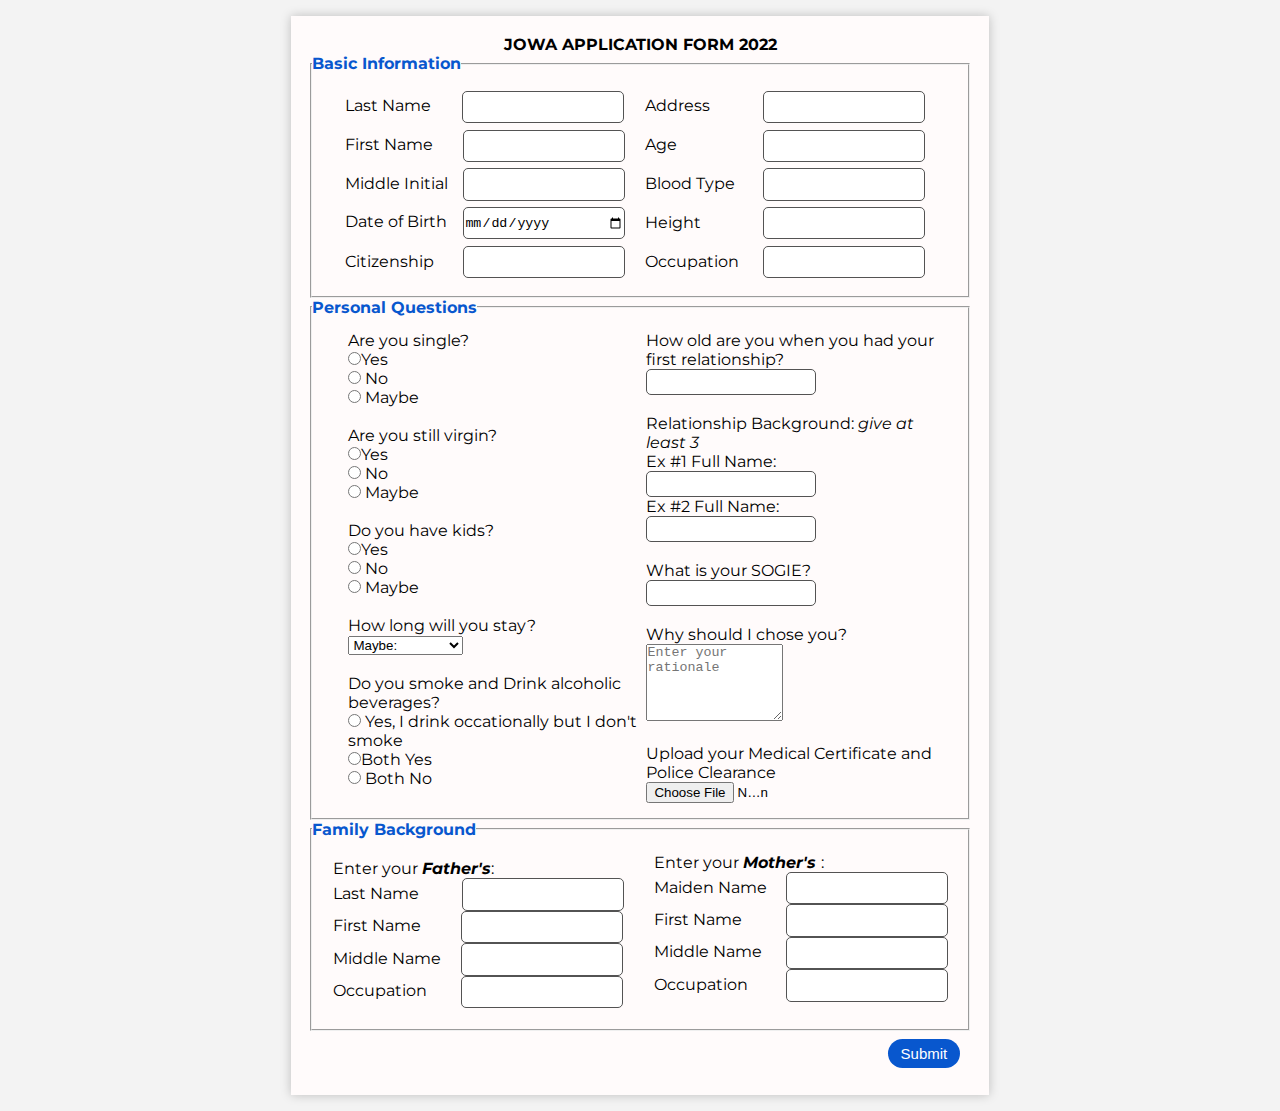
==== commit 88a05685: "hays" ====
--- a/index.html
+++ b/index.html
@@ -89,7 +89,7 @@
                                             <label for="">What is your SOGIE?</label><input type="text" name="x3_name" class="box" id="">
                                             <br> <br>
                                             <label for="">Why should I chose you?</label><br>
-                                            <textarea name="why?" id="txtWaeyo" cols="18" rows="5" placeholder="Enter your rationale"></textarea><br><br>
+                                            <textarea name="why?" id="txtWaeyo" cols="15" rows="5" placeholder="Enter your rationale"></textarea><br><br>
                                             <label for="">Upload your Medical Certificate and Police Clearance</label> <br><input type="file" name="certificate" id="" class="file">
                                         </div>
                                     </section>
--- a/css/style.css
+++ b/css/style.css
@@ -29,11 +29,55 @@
 }
 
 body .ncx {
-  padding: .6rem;
-  margin-left: auto;
+  margin: 1rem;
+  padding: 1rem;
+  display: -webkit-box;
+  display: -ms-flexbox;
+  display: flex;
+  place-items: center;
+  -webkit-box-pack: center;
+      -ms-flex-pack: center;
+          justify-content: center;
+  -webkit-box-align: center;
+      -ms-flex-align: center;
+          align-items: center;
   background-color: #fffbfb;
   -webkit-box-shadow: 0px 0px 10px rgba(0, 0, 0, 0.219);
           box-shadow: 0px 0px 10px rgba(0, 0, 0, 0.219);
+}
+
+body .ncx #Jaf {
+  display: -webkit-box;
+  display: -ms-flexbox;
+  display: flex;
+  place-items: center;
+  -webkit-box-pack: center;
+      -ms-flex-pack: center;
+          justify-content: center;
+  -webkit-box-align: center;
+      -ms-flex-align: center;
+          align-items: center;
+  -webkit-box-orient: vertical;
+  -webkit-box-direction: normal;
+      -ms-flex-direction: column;
+          flex-direction: column;
+}
+
+body .ncx #Jaf .fsData {
+  display: -webkit-box;
+  display: -ms-flexbox;
+  display: flex;
+  place-items: center;
+  -webkit-box-pack: center;
+      -ms-flex-pack: center;
+          justify-content: center;
+  -webkit-box-align: center;
+      -ms-flex-align: center;
+          align-items: center;
+}
+
+body .ncx #Jaf .fsData .InfoSection {
+  max-width: 300px;
 }
 
 body .ncx #Jaf h3 {
@@ -46,24 +90,24 @@
   display: -webkit-box;
   display: -ms-flexbox;
   display: flex;
-  -webkit-box-pack: space-evenly;
-      -ms-flex-pack: space-evenly;
-          justify-content: space-evenly;
+  -webkit-box-pack: center;
+      -ms-flex-pack: center;
+          justify-content: center;
   padding: 0.8rem 0.3rem;
   font-family: "Poppins";
   font-size: 13px;
 }
 
 body .ncx #Jaf .basic_info .first-column {
-  width: 32%;
+  width: 140px;
 }
 
 body .ncx #Jaf .basic_info .second-column {
-  width: 30%;
+  width: 140px;
 }
 
 body .ncx #Jaf .basic_info .box {
-  width: 9.6rem;
+  width: 8.3rem;
   height: 1.5rem;
   border-radius: 5px;
   border: solid 1px #535353;
@@ -73,30 +117,28 @@
   display: -webkit-box;
   display: -ms-flexbox;
   display: flex;
-  -webkit-box-pack: space-evenly;
-      -ms-flex-pack: space-evenly;
-          justify-content: space-evenly;
-  padding: 0.8rem 0.4rem;
+  -ms-flex-pack: distribute;
+      justify-content: space-around;
+  padding: 0.8rem 1rem;
   font-family: "Poppins";
   font-size: 13px;
 }
 
 body .ncx #Jaf .prsnl_quest .first-column {
   width: 30%;
-  margin-left: 0.3rem;
-  padding-right: 0.5rem;
+  padding-right: 0.8rem;
 }
 
 body .ncx #Jaf .prsnl_quest .second-column {
-  width: 35%;
+  width: 45%;
 }
 
 body .ncx #Jaf .prsnl_quest .second-column .file {
-  width: 10rem;
+  width: 8rem;
 }
 
 body .ncx #Jaf .prsnl_quest .box {
-  width: 9.6rem;
+  width: 8.4rem;
   height: 1.5rem;
   border-radius: 5px;
   border: solid 1px #535353;
@@ -106,25 +148,21 @@
   display: -webkit-box;
   display: -ms-flexbox;
   display: flex;
-  -webkit-box-pack: space-evenly;
-      -ms-flex-pack: space-evenly;
-          justify-content: space-evenly;
-  padding: 0.8rem 0;
+  padding: 0.5rem .5rem;
   font-family: "Poppins";
   font-size: 13px;
 }
 
 body .ncx #Jaf .FamBG .father {
-  width: 170px;
-  padding: 0.4rem;
+  width: 85%;
 }
 
 body .ncx #Jaf .FamBG .mother {
-  width: 200px;
+  width: 80%;
 }
 
 body .ncx #Jaf .FamBG .box {
-  width: 9.6rem;
+  width: 8.3rem;
   height: 1.5rem;
   border-radius: 5px;
   border: solid 1px #535353;
@@ -169,6 +207,21 @@
     max-width: 800px;
     padding: 1.2rem;
   }
+  body .ncx #Jaf .fsData {
+    display: -webkit-box;
+    display: -ms-flexbox;
+    display: flex;
+    place-items: center;
+    -webkit-box-pack: center;
+        -ms-flex-pack: center;
+            justify-content: center;
+    -webkit-box-align: center;
+        -ms-flex-align: center;
+            align-items: center;
+  }
+  body .ncx #Jaf .fsData .InfoSection {
+    max-width: 800px;
+  }
   body .ncx #Jaf .basic_info {
     display: -webkit-box;
     display: -ms-flexbox;
